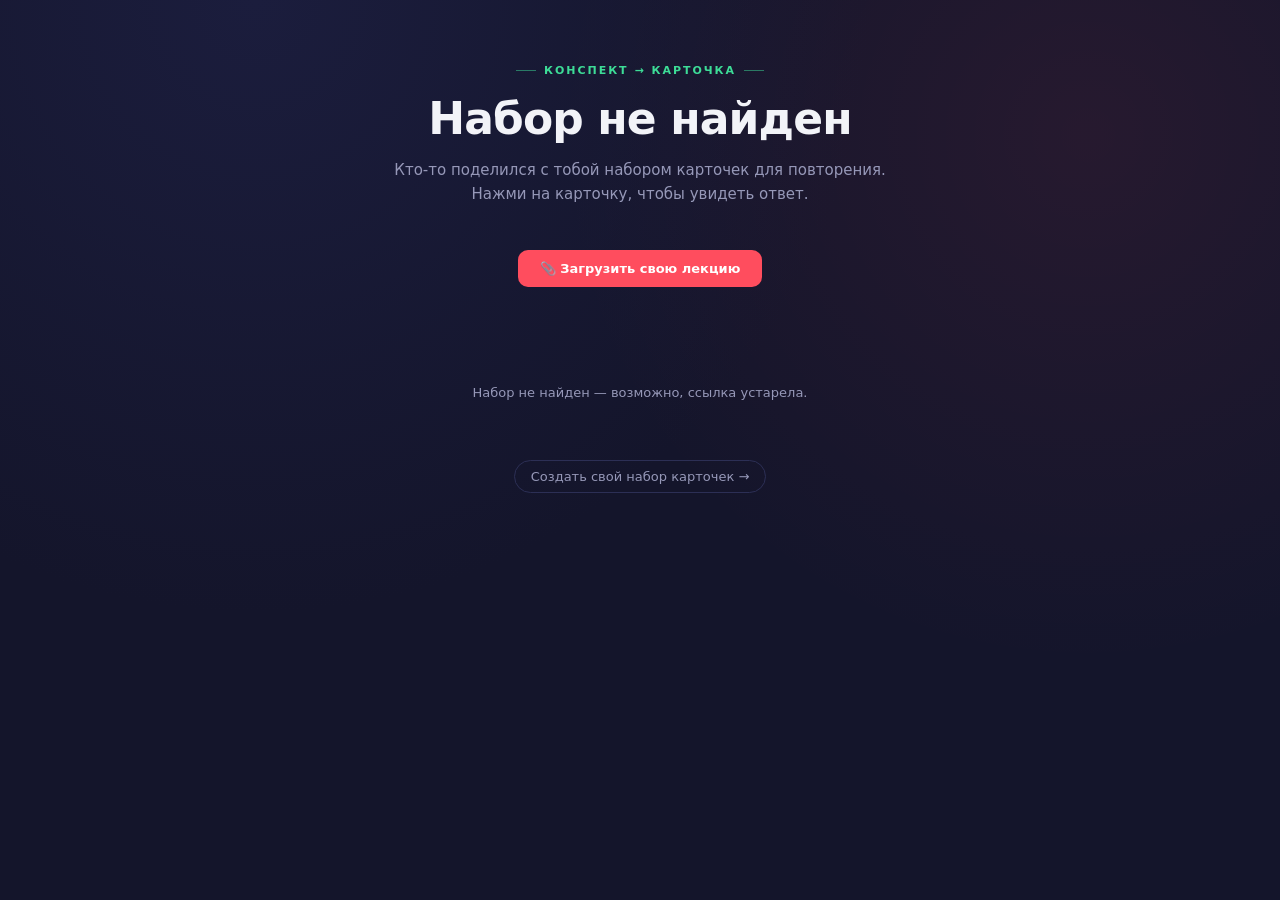
==== static/shared.html @ 9dd39df4 "скачивание, копирование, ссылка подделиться" ====
<!DOCTYPE html>
<html lang="ru">
<head>
<meta charset="UTF-8" />
<meta name="viewport" content="width=device-width, initial-scale=1.0" />
<title>Набор карточек</title>
<link rel="stylesheet" href="/static/style.css?v=3" />
</head>
<body>

<header>
  <div class="eyebrow">Конспект → Карточка</div>
  <h1 id="setTitle">Загружаю набор...</h1>
  <p>Кто-то поделился с тобой набором карточек для повторения. Нажми на карточку, чтобы увидеть ответ.</p>
</header>

<div class="back-home-wrap">
  <a href="/" class="back-home-btn">📎 Загрузить свою лекцию</a>
</div>

<div class="status" id="status"></div>
<div class="share-box" id="downloadBox" style="display:none">
  <div class="share-actions">
    <button class="download-btn" id="downloadBtn">⬇️ Скачать .txt</button>
  </div>
</div>

<div id="cards"></div>
<p class="empty-hint" id="emptyHint" style="display:none">Набор не найден — возможно, ссылка устарела.</p>

<footer class="dev-footer">
  <a href="/">Создать свой набор карточек →</a>
</footer>

<script>
  const cardsEl = document.getElementById("cards");
  const emptyHint = document.getElementById("emptyHint");
  const statusEl = document.getElementById("status");
  const setTitleEl = document.getElementById("setTitle");
  const downloadBox = document.getElementById("downloadBox");
  const downloadBtn = document.getElementById("downloadBtn");

  let loadedCards = null;

  function cardToText(card){
    return `${card.title || ""}\n\nВопрос: ${card.question || ""}\nОтвет: ${card.answer || ""}\n`;
  }

  function downloadCardsAsText(cards, filename = "карточки.txt"){
    const content = cards.map(cardToText).join("\n---\n\n");
    const blob = new Blob([content], { type: "text/plain;charset=utf-8" });
    const url = URL.createObjectURL(blob);
    const a = document.createElement("a");
    a.href = url;
    a.download = filename;
    document.body.appendChild(a);
    a.click();
    document.body.removeChild(a);
    URL.revokeObjectURL(url);
  }

  downloadBtn.addEventListener("click", () => {
    if (loadedCards) downloadCardsAsText(loadedCards);
  });

  function renderCards(cards){
    cardsEl.innerHTML = "";
    if (!cards || cards.length === 0){
      emptyHint.style.display = "block";
      return;
    }
    cards.forEach((card) => {
      const el = document.createElement("div");
      el.className = "card";
      const tags = (card.tags || []).map(t => `<span class="tag">${t}</span>`).join("");

      el.innerHTML = `
        <button class="copy-btn" title="Скопировать карточку">📋</button>
        <div class="tag-row">${tags}</div>
        <h3>${card.title || ""}</h3>
        <div class="q">${card.question || ""}</div>
        <div class="a">${card.answer || ""}</div>
      `;

      const answerEl = el.querySelector(".a");
      el.addEventListener("click", () => {
        answerEl.classList.toggle("revealed");
      });

      const copyBtn = el.querySelector(".copy-btn");
      copyBtn.addEventListener("click", (e) => {
        e.stopPropagation();
        navigator.clipboard.writeText(cardToText(card));
        copyBtn.textContent = "✅";
        setTimeout(() => { copyBtn.textContent = "📋"; }, 1200);
      });

      cardsEl.appendChild(el);
    });
  }

  // Достаём ID набора из URL вида /s/aB3xQ9
  const setId = window.location.pathname.split("/").pop();

  fetch(`/api/set/${setId}`)
    .then(res => {
      if (!res.ok) throw new Error("Набор не найден");
      return res.json();
    })
    .then(data => {
      setTitleEl.textContent = data.title || "Набор карточек";
      loadedCards = data.cards;
      renderCards(data.cards);
      downloadBox.style.display = "block";
    })
    .catch(() => {
      setTitleEl.textContent = "Набор не найден";
      emptyHint.style.display = "block";
    });
</script>

</body>
</html>
---- static/style.css ----
:root{
  --bg: #14152B;
  --panel: #1E2040;
  --panel-line: #2C2F55;
  --text: #F2F3F8;
  --text-dim: #9698B8;
  --coral: #FF4D5E;
  --coral-soft: rgba(255,77,94,.12);
  --mint: #3DDC97;
  --mint-soft: rgba(61,220,151,.12);
  --focus: #7C86FF;
}

*{box-sizing:border-box;}

body{
  margin:0;
  min-height:100vh;
  background:
    radial-gradient(circle at 20% 0%, #1B1D3D 0%, transparent 45%),
    radial-gradient(circle at 85% 15%, rgba(255,77,94,.08) 0%, transparent 40%),
    var(--bg);
  font-family: "Inter", "Segoe UI", system-ui, -apple-system, sans-serif;
  color: var(--text);
  padding: 56px 20px 90px;
}

header{
  max-width: 880px;
  margin: 0 auto 44px;
  text-align:center;
}

.eyebrow{
  display:inline-flex;
  align-items:center;
  gap:8px;
  letter-spacing:.18em;
  font-size:11px;
  color: var(--mint);
  text-transform:uppercase;
  margin-bottom:16px;
  font-weight:600;
}

.eyebrow::before, .eyebrow::after{
  content:"";
  width:20px; height:1px;
  background: var(--mint);
  opacity:.5;
}

h1{
  font-size: clamp(28px, 5vw, 44px);
  margin: 0 0 14px;
  font-weight: 800;
  letter-spacing:-.02em;
}

h1 span{ color: var(--coral); }

header p{
  color: var(--text-dim);
  font-size: 15px;
  max-width: 520px;
  margin: 0 auto;
  line-height:1.6;
}

.panel{
  max-width: 640px;
  margin: 0 auto 48px;
  background: var(--panel);
  border: 1px solid var(--panel-line);
  border-radius: 16px;
  padding: 28px;
  box-shadow: 0 24px 48px rgba(0,0,0,.35);
}

.tabs{
  display:flex;
  gap: 4px;
  margin-bottom:14px;
  background: rgba(0,0,0,.2);
  border-radius: 10px;
  padding: 4px;
}

.tab-btn{
  flex:1;
  background:none;
  border:none;
  font-family:inherit;
  font-size:13px;
  font-weight:600;
  padding: 9px 14px;
  cursor:pointer;
  color: var(--text-dim);
  border-radius: 7px;
  transition: all .15s ease;
}

.tab-btn.active{
  color: var(--bg);
  background: var(--mint);
}

.tab-content{display:none;}
.tab-content.active{display:block;}

.limit-hint{
  font-size:12px;
  color: var(--text-dim);
  margin: 0 0 18px;
}

textarea, input[type=file]{
  width:100%;
  font-family:inherit;
  font-size:14px;
  padding:14px;
  border: 1px solid var(--panel-line);
  border-radius:10px;
  background: rgba(0,0,0,.2);
  color: var(--text);
}

textarea{
  min-height:140px;
  resize:vertical;
}

textarea::placeholder{ color: var(--text-dim); }

textarea:focus, input:focus{
  outline: 2px solid var(--focus);
  outline-offset: 1px;
}

.char-counter{
  font-size:12px;
  color: var(--text-dim);
  text-align:right;
  margin-top:6px;
}

.char-counter.over{ color: var(--coral); font-weight:600; }

/* --- Drag & drop зона загрузки файла --- */
.file-drop{
  display:flex;
  flex-direction:column;
  align-items:center;
  justify-content:center;
  gap:6px;
  border: 1.5px dashed var(--panel-line);
  border-radius:10px;
  padding: 28px;
  text-align:center;
  font-size:13px;
  color: var(--text-dim);
  cursor:pointer;
  transition: border-color .15s ease, background .15s ease;
}

.file-drop:hover{ border-color: var(--mint); }

.file-drop.has-file{
  border-color: var(--mint);
  color: var(--mint);
  background: var(--mint-soft);
}

.file-drop.drag-over{
  border-color: var(--coral);
  background: var(--coral-soft);
  color: var(--coral);
}

.file-drop .drop-icon{
  font-size:22px;
  opacity:.6;
}

/* --- Переключатель уровня подробности --- */
.level-toggle{
  display:flex;
  gap: 4px;
  margin: 18px 0;
  background: rgba(0,0,0,.2);
  border-radius: 10px;
  padding: 4px;
}

.level-btn{
  flex:1;
  background:none;
  border:none;
  font-family:inherit;
  font-size:12px;
  font-weight:600;
  padding: 8px 12px;
  cursor:pointer;
  color: var(--text-dim);
  border-radius: 7px;
  transition: all .15s ease;
}

.level-btn.active{
  color: var(--bg);
  background: var(--coral);
}

button.submit{
  margin-top:8px;
  width:100%;
  background: var(--coral);
  color:#fff;
  border:none;
  padding: 14px;
  font-family:inherit;
  font-size:14px;
  font-weight:700;
  letter-spacing:.02em;
  border-radius:10px;
  cursor:pointer;
  transition: transform .1s ease, background .15s ease;
  display:flex;
  align-items:center;
  justify-content:center;
  gap:10px;
}

button.submit:hover{ background:#E8394A; }
button.submit:active{ transform: scale(.98); }
button.submit:disabled{ background:#4A4C6B; cursor:not-allowed; }

/* --- Спиннер загрузки --- */
.spinner{
  width:16px;
  height:16px;
  border: 2px solid rgba(255,255,255,.35);
  border-top-color: #fff;
  border-radius:50%;
  animation: spin .7s linear infinite;
  display:none;
}

button.submit.loading .spinner{ display:inline-block; }

@keyframes spin{
  to{ transform: rotate(360deg); }
}

.status{
  max-width:640px;
  margin: -24px auto 32px;
  text-align:center;
  font-size:13px;
  color: var(--mint);
  min-height: 18px;
}
.status.error{ color: var(--coral); }

#cards{
  max-width: 1040px;
  margin: 0 auto;
  display:grid;
  grid-template-columns: repeat(auto-fill, minmax(260px, 1fr));
  gap: 20px;
}

.card{
  background: var(--panel);
  border: 1px solid var(--panel-line);
  color: var(--text);
  border-radius: 14px;
  padding: 22px;
  transition: border-color .15s ease, transform .15s ease;
  cursor: pointer;
  position: relative;
}

.card .copy-btn{
  position:absolute;
  top:14px;
  right:14px;
  width:26px;
  height:26px;
  border-radius:7px;
  border:1px solid var(--panel-line);
  background: rgba(0,0,0,.2);
  color: var(--text-dim);
  font-size:12px;
  cursor:pointer;
  display:flex;
  align-items:center;
  justify-content:center;
  transition: color .15s ease, border-color .15s ease;
}

.card .copy-btn:hover{
  color: var(--mint);
  border-color: var(--mint);
}

.card .copy-btn.copied{
  color: var(--mint);
  border-color: var(--mint);
}

.card:hover{
  border-color: var(--coral);
  transform: translateY(-3px);
}

.card .tag-row{
  display:flex;
  gap:6px;
  flex-wrap:wrap;
  margin-bottom:14px;
}

.card .tag{
  font-size:10px;
  text-transform:uppercase;
  letter-spacing:.04em;
  font-weight:700;
  color: var(--mint);
  background: var(--mint-soft);
  border-radius: 6px;
  padding: 3px 8px;
}

.card h3{
  font-size: 16px;
  font-weight:700;
  margin: 0 0 12px;
  letter-spacing:-.01em;
}

.card .q{
  font-size:13px;
  font-weight:600;
  color: var(--coral);
  margin-bottom:8px;
  cursor:pointer;
}

.card .q::after{
  content: " ▾";
  opacity:.5;
  font-size:11px;
}

.card .a{
  font-size:13px;
  line-height:1.6;
  color: var(--text-dim);
  border-top: 1px solid var(--panel-line);
  padding-top: 10px;
  display:none;
}

.card .a.revealed{ display:block; }

.empty-hint{
  text-align:center;
  color: var(--text-dim);
  font-size:13px;
  max-width:400px;
  margin: 20px auto 0;
}

.usage-hint{
  text-align:center;
  font-size:11px;
  color: var(--text-dim);
  opacity:.6;
  max-width:640px;
  margin: -20px auto 40px;
}

.dev-footer{
  text-align:center;
  margin-top: 60px;
}

.dev-footer a{
  display:inline-flex;
  align-items:center;
  gap:8px;
  color: var(--text-dim);
  text-decoration:none;
  font-size:13px;
  padding: 8px 16px;
  border: 1px solid var(--panel-line);
  border-radius: 20px;
  transition: color .15s ease, border-color .15s ease;
}

.dev-footer a:hover{
  color: var(--mint);
  border-color: var(--mint);
}

.back-home-btn{
  display:inline-block;
  margin: 0 auto 32px;
  text-align:center;
  background: var(--coral);
  color:#fff;
  text-decoration:none;
  font-size:13px;
  font-weight:700;
  padding: 11px 22px;
  border-radius: 10px;
}

.back-home-wrap{
  text-align:center;
  margin-bottom: 20px;
}

.share-box{
  max-width:640px;
  margin: -20px auto 32px;
  text-align:center;
}

.share-actions{
  display:flex;
  gap:10px;
  justify-content:center;
  flex-wrap:wrap;
}

.share-btn, .download-btn{
  background:none;
  border: 1px solid var(--mint);
  color: var(--mint);
  font-family:inherit;
  font-size:13px;
  font-weight:600;
  padding: 9px 18px;
  border-radius: 20px;
  cursor:pointer;
  transition: background .15s ease;
}

.share-btn:hover, .download-btn:hover{ background: var(--mint-soft); }

.download-btn{
  border-color: var(--coral);
  color: var(--coral);
}

.download-btn:hover{ background: var(--coral-soft); }

.share-link-row{
  display:flex;
  gap:8px;
  max-width:420px;
  margin: 14px auto 0;
}

.share-link-row input{
  flex:1;
  font-family:inherit;
  font-size:12px;
  padding: 9px 12px;
  border-radius: 8px;
  border: 1px solid var(--panel-line);
  background: rgba(0,0,0,.25);
  color: var(--text);
}

.share-link-row button{
  background: var(--coral);
  color:#fff;
  border:none;
  padding: 9px 14px;
  border-radius: 8px;
  font-family:inherit;
  font-size:12px;
  font-weight:600;
  cursor:pointer;
  white-space:nowrap;
}
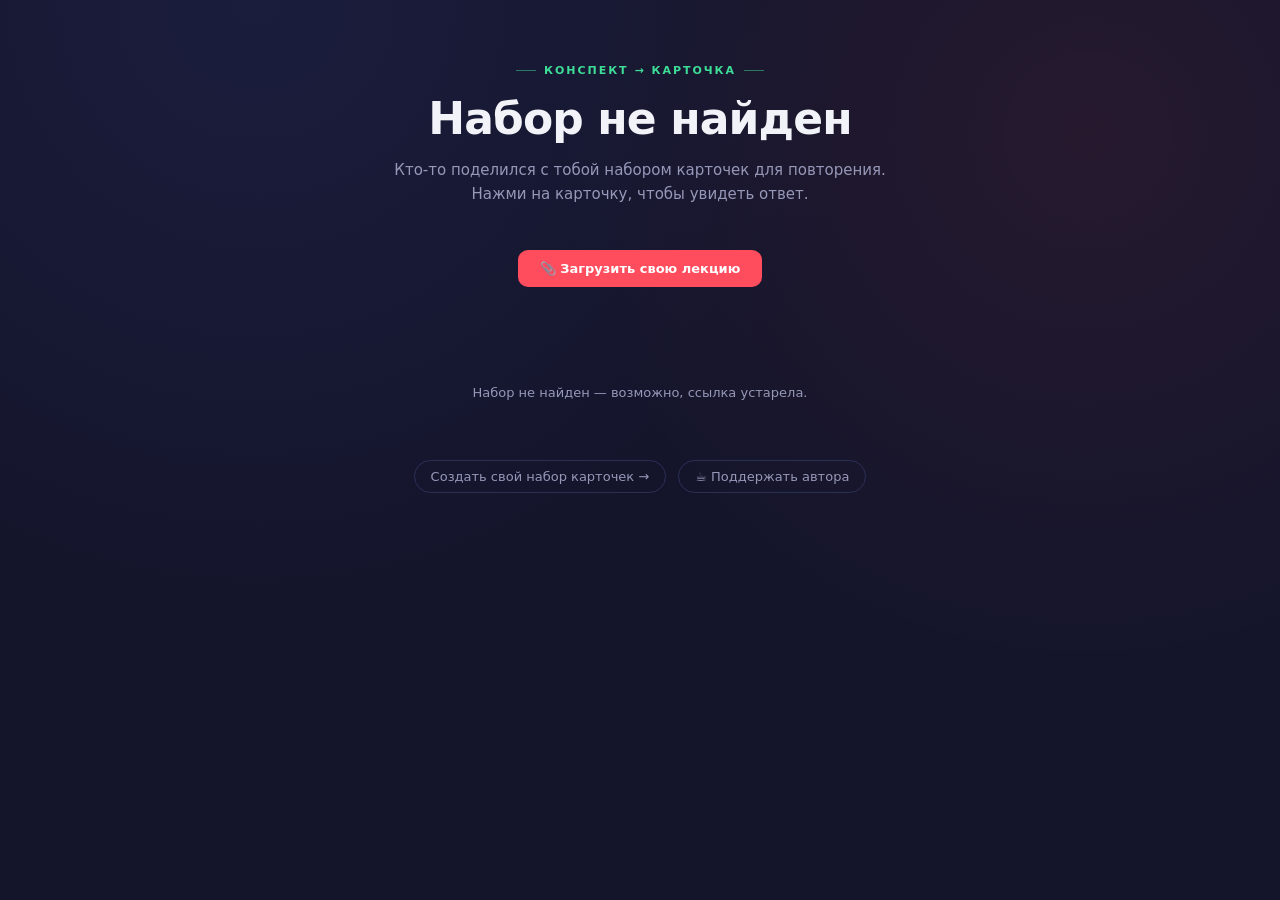
==== commit cf70be43: "донаты и что - то еще" ====
--- a/static/shared.html
+++ b/static/shared.html
@@ -4,7 +4,7 @@
 <meta charset="UTF-8" />
 <meta name="viewport" content="width=device-width, initial-scale=1.0" />
 <title>Набор карточек</title>
-<link rel="stylesheet" href="/static/style.css?v=3" />
+<link rel="stylesheet" href="/static/style.css?v=7" />
 </head>
 <body>
 
@@ -30,6 +30,7 @@
 
 <footer class="dev-footer">
   <a href="/">Создать свой набор карточек →</a>
+  <a href="https://yoomoney.ru/to/твой-номер-счёта" target="_blank" rel="noopener" class="support-link">☕ Поддержать автора</a>
 </footer>
 
 <script>
--- a/static/style.css
+++ b/static/style.css
@@ -384,6 +384,10 @@
 .dev-footer{
   text-align:center;
   margin-top: 60px;
+  display:flex;
+  gap:12px;
+  justify-content:center;
+  flex-wrap:wrap;
 }
 
 .dev-footer a{
@@ -404,6 +408,11 @@
   border-color: var(--mint);
 }
 
+.support-link:hover{
+  color: var(--coral) !important;
+  border-color: var(--coral) !important;
+}
+
 .back-home-btn{
   display:inline-block;
   margin: 0 auto 32px;
@@ -456,6 +465,152 @@
 }
 
 .download-btn:hover{ background: var(--coral-soft); }
+
+.map-btn{
+  background:none;
+  border: 1px solid var(--focus);
+  color: var(--focus);
+  font-family:inherit;
+  font-size:13px;
+  font-weight:600;
+  padding: 9px 18px;
+  border-radius: 20px;
+  cursor:pointer;
+  transition: background .15s ease;
+}
+
+.map-btn:hover{ background: rgba(124,134,255,.12); }
+
+/* --- Модальное окно карты лекции --- */
+.modal-overlay{
+  position:fixed;
+  inset:0;
+  background: rgba(0,0,0,.6);
+  display:flex;
+  align-items:center;
+  justify-content:center;
+  z-index:100;
+  padding:20px;
+}
+
+.modal-box{
+  background: var(--panel);
+  border: 1px solid var(--panel-line);
+  border-radius: 16px;
+  padding: 24px;
+  width: 100%;
+  max-width: 900px;
+  height: 80vh;
+  position:relative;
+  display:flex;
+  flex-direction:column;
+}
+
+.modal-box h3{
+  margin:0 0 12px;
+  font-size:16px;
+}
+
+.modal-close{
+  position:absolute;
+  top:16px; right:16px;
+  background:none;
+  border:none;
+  color: var(--text-dim);
+  font-size:16px;
+  cursor:pointer;
+}
+
+.modal-close:hover{ color: var(--coral); }
+
+.map-loading{
+  text-align:center;
+  color: var(--text-dim);
+  font-size:13px;
+  margin-top:40px;
+}
+
+.map-svg{
+  flex:1;
+  width:100%;
+  min-height:0;
+}
+
+/* markmap по умолчанию рисует тёмный текст (рассчитан на светлый фон) —
+   принудительно делаем его светлым под нашу тёмную тему. Узлы markmap
+   рендерятся и как SVG <text>, и как HTML внутри <foreignObject>,
+   поэтому переопределяем оба варианта: fill (для SVG) и color (для HTML). */
+.map-svg text{
+  fill: var(--text) !important;
+}
+
+.map-svg foreignObject,
+.map-svg foreignObject *{
+  color: var(--text) !important;
+}
+
+/* --- Блок уточнений у ИИ на карточке --- */
+.clarify-box{
+  margin-top:12px;
+  border-top: 1px solid var(--panel-line);
+  padding-top:10px;
+}
+
+.clarify-history{
+  display:flex;
+  flex-direction:column;
+  gap:8px;
+  margin-bottom:8px;
+}
+
+.clarify-qa{
+  font-size:12px;
+  line-height:1.5;
+}
+
+.clarify-qa .cq{
+  color: var(--mint);
+  font-weight:600;
+}
+
+.clarify-qa .ca{
+  color: var(--text-dim);
+  margin-top:2px;
+}
+
+.clarify-input-row{
+  display:flex;
+  gap:6px;
+}
+
+.clarify-input-row input{
+  flex:1;
+  font-family:inherit;
+  font-size:12px;
+  padding: 8px 10px;
+  border-radius: 8px;
+  border: 1px solid var(--panel-line);
+  background: rgba(0,0,0,.25);
+  color: var(--text);
+}
+
+.clarify-input-row button{
+  background: var(--focus);
+  color:#fff;
+  border:none;
+  padding: 8px 12px;
+  border-radius: 8px;
+  font-family:inherit;
+  font-size:11px;
+  font-weight:600;
+  cursor:pointer;
+  white-space:nowrap;
+}
+
+.clarify-input-row button:disabled{
+  background: #4A4C6B;
+  cursor:not-allowed;
+}
 
 .share-link-row{
   display:flex;
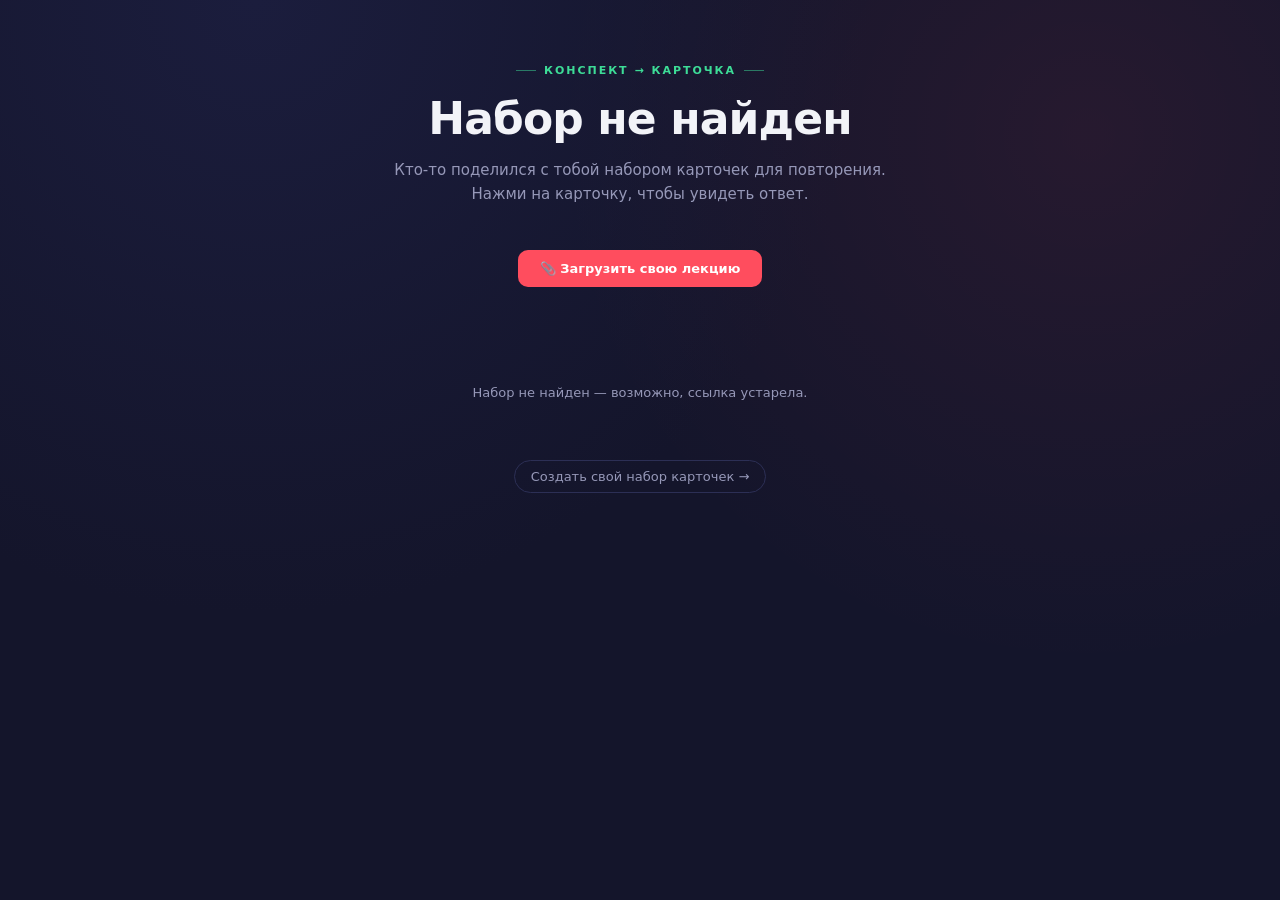
==== commit 1682e502: "Tarif" ====
--- a/static/shared.html
+++ b/static/shared.html
@@ -4,7 +4,7 @@
 <meta charset="UTF-8" />
 <meta name="viewport" content="width=device-width, initial-scale=1.0" />
 <title>Набор карточек</title>
-<link rel="stylesheet" href="/static/style.css?v=7" />
+<link rel="stylesheet" href="/static/style.css?v=10" />
 </head>
 <body>
 
@@ -30,10 +30,19 @@
 
 <footer class="dev-footer">
   <a href="/">Создать свой набор карточек →</a>
-  <a href="https://yoomoney.ru/to/твой-номер-счёта" target="_blank" rel="noopener" class="support-link">☕ Поддержать автора</a>
 </footer>
 
 <script>
+  // Применяем сохранённую тему оформления (та же кастомизация, что и
+  // на главной странице) — без этого расшаренная страница всегда
+  // показывала дефолтные цвета, даже если пользователь менял оформление.
+  const THEME_KEY = "nauticards_theme";
+  const savedTheme = JSON.parse(localStorage.getItem(THEME_KEY) || "null");
+  if (savedTheme) {
+    document.documentElement.style.setProperty("--coral", savedTheme.coral);
+    document.documentElement.style.setProperty("--mint", savedTheme.mint);
+  }
+
   const cardsEl = document.getElementById("cards");
   const emptyHint = document.getElementById("emptyHint");
   const statusEl = document.getElementById("status");
--- a/static/style.css
+++ b/static/style.css
@@ -111,8 +111,17 @@
 .limit-hint{
   font-size:12px;
   color: var(--text-dim);
+  margin: 0 0 6px;
+}
+
+.quota-hint{
+  font-size:12px;
+  color: var(--mint);
   margin: 0 0 18px;
-}
+  font-weight:600;
+}
+
+.quota-hint.low{ color: var(--coral); }
 
 textarea, input[type=file]{
   width:100%;
@@ -466,22 +475,146 @@
 
 .download-btn:hover{ background: var(--coral-soft); }
 
-.map-btn{
+/* --- Кнопка и модалка истории генераций --- */
+.history-wrap{
+  max-width:640px;
+  margin: 0 auto 32px;
+  text-align:center;
+}
+
+.history-btn{
   background:none;
-  border: 1px solid var(--focus);
-  color: var(--focus);
-  font-family:inherit;
-  font-size:13px;
-  font-weight:600;
-  padding: 9px 18px;
+  border: 1px solid var(--panel-line);
+  color: var(--text-dim);
+  font-family:inherit;
+  font-size:13px;
+  font-weight:600;
+  padding: 8px 16px;
   border-radius: 20px;
   cursor:pointer;
-  transition: background .15s ease;
-}
-
-.map-btn:hover{ background: rgba(124,134,255,.12); }
-
-/* --- Модальное окно карты лекции --- */
+  transition: color .15s ease, border-color .15s ease;
+}
+
+.history-btn:hover{ color: var(--mint); border-color: var(--mint); }
+
+.pricing-btn:hover{ color: var(--coral); border-color: var(--coral); }
+
+.pricing-list{
+  display:flex;
+  flex-direction:column;
+  gap:12px;
+  margin-bottom:16px;
+  overflow-y:auto;
+}
+
+.pricing-card{
+  border: 1px solid var(--panel-line);
+  border-radius: 12px;
+  padding: 14px 16px;
+}
+
+.pricing-card.featured{
+  border-color: var(--coral);
+  background: var(--coral-soft);
+}
+
+.pricing-name{
+  font-size:13px;
+  font-weight:700;
+  margin-bottom:4px;
+}
+
+.pricing-price{
+  font-size:18px;
+  font-weight:800;
+  color: var(--mint);
+  margin-bottom:8px;
+}
+
+.pricing-price span{
+  font-size:12px;
+  font-weight:400;
+  color: var(--text-dim);
+}
+
+.pricing-card ul{
+  margin:0;
+  padding-left:18px;
+  font-size:12px;
+  color: var(--text-dim);
+  line-height:1.7;
+}
+
+.pricing-cta{
+  display:block;
+  text-align:center;
+  background: var(--coral);
+  color:#fff;
+  text-decoration:none;
+  font-weight:700;
+  font-size:13px;
+  padding: 12px;
+  border-radius: 10px;
+}
+
+.promo-row{
+  display:flex;
+  gap:6px;
+  margin-top:14px;
+}
+
+.promo-row input{
+  flex:1;
+  font-family:inherit;
+  font-size:12px;
+  padding: 9px 12px;
+  border-radius: 8px;
+  border: 1px solid var(--panel-line);
+  background: rgba(0,0,0,.25);
+  color: var(--text);
+}
+
+.promo-row button{
+  background: var(--mint);
+  color: var(--bg);
+  border:none;
+  padding: 9px 14px;
+  border-radius: 8px;
+  font-family:inherit;
+  font-size:12px;
+  font-weight:700;
+  cursor:pointer;
+  white-space:nowrap;
+}
+
+.promo-status{
+  font-size:12px;
+  margin-top:8px;
+  text-align:center;
+  color: var(--mint);
+}
+
+.promo-status.error{ color: var(--coral); }
+
+.theme-swatches{
+  display:flex;
+  gap:12px;
+  justify-content:center;
+  padding: 10px 0;
+}
+
+.swatch{
+  width:44px;
+  height:44px;
+  border-radius:50%;
+  border: 2px solid var(--panel-line);
+  cursor:pointer;
+}
+
+.swatch:hover{ border-color: var(--text); }
+
+.swatch.active{ border-color: #fff; box-shadow: 0 0 0 2px var(--panel); }
+
 .modal-overlay{
   position:fixed;
   inset:0;
@@ -499,16 +632,23 @@
   border-radius: 16px;
   padding: 24px;
   width: 100%;
-  max-width: 900px;
-  height: 80vh;
+  max-width: 600px;
+  max-height: 80vh;
   position:relative;
   display:flex;
   flex-direction:column;
+  overflow:hidden;
 }
 
 .modal-box h3{
-  margin:0 0 12px;
+  margin:0 0 6px;
   font-size:16px;
+}
+
+.history-note{
+  font-size:12px;
+  color: var(--text-dim);
+  margin: 0 0 16px;
 }
 
 .modal-close{
@@ -523,31 +663,63 @@
 
 .modal-close:hover{ color: var(--coral); }
 
-.map-loading{
-  text-align:center;
-  color: var(--text-dim);
-  font-size:13px;
-  margin-top:40px;
-}
-
-.map-svg{
+.history-list{
   flex:1;
-  width:100%;
-  min-height:0;
-}
-
-/* markmap по умолчанию рисует тёмный текст (рассчитан на светлый фон) —
-   принудительно делаем его светлым под нашу тёмную тему. Узлы markmap
-   рендерятся и как SVG <text>, и как HTML внутри <foreignObject>,
-   поэтому переопределяем оба варианта: fill (для SVG) и color (для HTML). */
-.map-svg text{
-  fill: var(--text) !important;
-}
-
-.map-svg foreignObject,
-.map-svg foreignObject *{
-  color: var(--text) !important;
-}
+  overflow-y:auto;
+  display:flex;
+  flex-direction:column;
+  gap:8px;
+}
+
+.history-item{
+  display:flex;
+  justify-content:space-between;
+  align-items:center;
+  gap:10px;
+  padding: 10px 12px;
+  border: 1px solid var(--panel-line);
+  border-radius: 10px;
+  text-decoration:none;
+  color: var(--text);
+  transition: border-color .15s ease;
+}
+
+.history-item:hover{ border-color: var(--mint); }
+
+.history-item .hi-title{
+  font-size:13px;
+  font-weight:600;
+  overflow:hidden;
+  text-overflow:ellipsis;
+  white-space:nowrap;
+}
+
+.history-item .hi-meta{
+  font-size:11px;
+  color: var(--text-dim);
+  white-space:nowrap;
+}
+
+.history-empty{
+  text-align:center;
+  color: var(--text-dim);
+  font-size:13px;
+  padding: 20px 0;
+}
+
+.clear-history-btn{
+  margin-top:14px;
+  background:none;
+  border: 1px solid var(--coral);
+  color: var(--coral);
+  font-family:inherit;
+  font-size:12px;
+  padding: 8px 14px;
+  border-radius: 8px;
+  cursor:pointer;
+}
+
+.clear-history-btn:hover{ background: var(--coral-soft); }
 
 /* --- Блок уточнений у ИИ на карточке --- */
 .clarify-box{
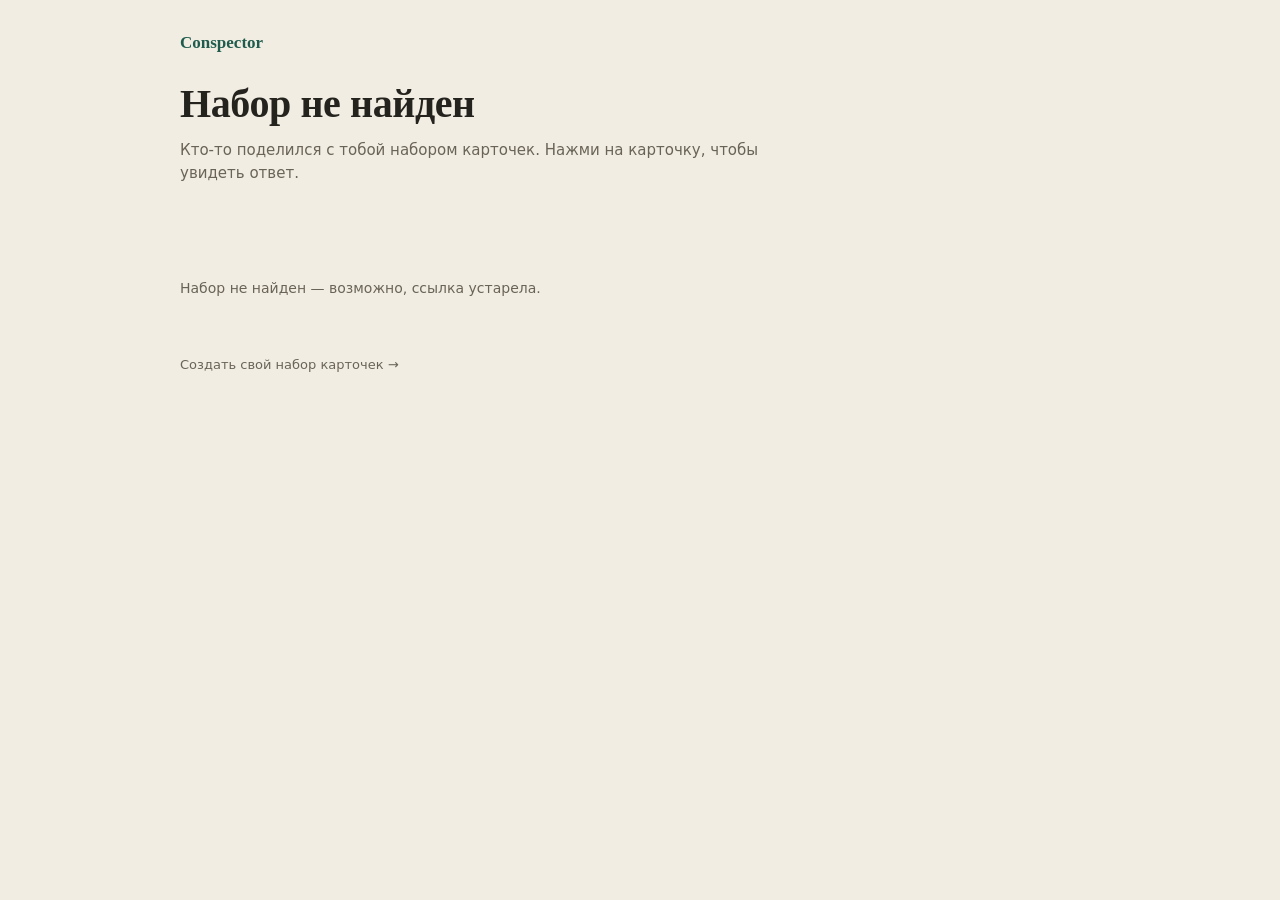
==== commit 52133ca1: "Редизайн" ====
--- a/static/shared.html
+++ b/static/shared.html
@@ -3,131 +3,59 @@
 <head>
 <meta charset="UTF-8" />
 <meta name="viewport" content="width=device-width, initial-scale=1.0" />
-<title>Набор карточек</title>
-<link rel="stylesheet" href="/static/style.css?v=10" />
+<title>Набор карточек — Conspector</title>
+<meta name="robots" content="noindex" />
+<meta name="color-scheme" content="light dark" />
+<link rel="stylesheet" href="/static/style.css?v=11" />
 </head>
 <body>
+<div class="wrap">
 
-<header>
-  <div class="eyebrow">Конспект → Карточка</div>
-  <h1 id="setTitle">Загружаю набор...</h1>
-  <p>Кто-то поделился с тобой набором карточек для повторения. Нажми на карточку, чтобы увидеть ответ.</p>
-</header>
+  <header class="site-head">
+    <a class="brand" href="/">Conspector</a>
+    <h1 id="setTitle">Загружаю набор…</h1>
+    <p class="lead">Кто-то поделился с тобой набором карточек. Нажми на карточку, чтобы увидеть ответ.</p>
+  </header>
 
-<div class="back-home-wrap">
-  <a href="/" class="back-home-btn">📎 Загрузить свою лекцию</a>
+  <main>
+    <p class="status" id="status" role="status"></p>
+
+    <div class="actions" id="downloadBox" hidden>
+      <button type="button" class="btn" id="downloadBtn">Скачать .txt</button>
+      <a class="btn" href="/">Загрузить свою лекцию</a>
+    </div>
+
+    <div id="cards"></div>
+    <p class="empty" id="emptyHint" hidden>Набор не найден — возможно, ссылка устарела.</p>
+  </main>
+
+  <footer class="foot">
+    <a href="/">Создать свой набор карточек →</a>
+  </footer>
+
 </div>
+<script src="/static/common.js?v=11"></script>
+<script>
+  let cards = [];
 
-<div class="status" id="status"></div>
-<div class="share-box" id="downloadBox" style="display:none">
-  <div class="share-actions">
-    <button class="download-btn" id="downloadBtn">⬇️ Скачать .txt</button>
-  </div>
-</div>
-
-<div id="cards"></div>
-<p class="empty-hint" id="emptyHint" style="display:none">Набор не найден — возможно, ссылка устарела.</p>
-
-<footer class="dev-footer">
-  <a href="/">Создать свой набор карточек →</a>
-</footer>
-
-<script>
-  // Применяем сохранённую тему оформления (та же кастомизация, что и
-  // на главной странице) — без этого расшаренная страница всегда
-  // показывала дефолтные цвета, даже если пользователь менял оформление.
-  const THEME_KEY = "nauticards_theme";
-  const savedTheme = JSON.parse(localStorage.getItem(THEME_KEY) || "null");
-  if (savedTheme) {
-    document.documentElement.style.setProperty("--coral", savedTheme.coral);
-    document.documentElement.style.setProperty("--mint", savedTheme.mint);
-  }
-
-  const cardsEl = document.getElementById("cards");
-  const emptyHint = document.getElementById("emptyHint");
-  const statusEl = document.getElementById("status");
-  const setTitleEl = document.getElementById("setTitle");
-  const downloadBox = document.getElementById("downloadBox");
-  const downloadBtn = document.getElementById("downloadBtn");
-
-  let loadedCards = null;
-
-  function cardToText(card){
-    return `${card.title || ""}\n\nВопрос: ${card.question || ""}\nОтвет: ${card.answer || ""}\n`;
-  }
-
-  function downloadCardsAsText(cards, filename = "карточки.txt"){
-    const content = cards.map(cardToText).join("\n---\n\n");
-    const blob = new Blob([content], { type: "text/plain;charset=utf-8" });
-    const url = URL.createObjectURL(blob);
-    const a = document.createElement("a");
-    a.href = url;
-    a.download = filename;
-    document.body.appendChild(a);
-    a.click();
-    document.body.removeChild(a);
-    URL.revokeObjectURL(url);
-  }
-
-  downloadBtn.addEventListener("click", () => {
-    if (loadedCards) downloadCardsAsText(loadedCards);
-  });
-
-  function renderCards(cards){
-    cardsEl.innerHTML = "";
-    if (!cards || cards.length === 0){
-      emptyHint.style.display = "block";
-      return;
-    }
-    cards.forEach((card) => {
-      const el = document.createElement("div");
-      el.className = "card";
-      const tags = (card.tags || []).map(t => `<span class="tag">${t}</span>`).join("");
-
-      el.innerHTML = `
-        <button class="copy-btn" title="Скопировать карточку">📋</button>
-        <div class="tag-row">${tags}</div>
-        <h3>${card.title || ""}</h3>
-        <div class="q">${card.question || ""}</div>
-        <div class="a">${card.answer || ""}</div>
-      `;
-
-      const answerEl = el.querySelector(".a");
-      el.addEventListener("click", () => {
-        answerEl.classList.toggle("revealed");
-      });
-
-      const copyBtn = el.querySelector(".copy-btn");
-      copyBtn.addEventListener("click", (e) => {
-        e.stopPropagation();
-        navigator.clipboard.writeText(cardToText(card));
-        copyBtn.textContent = "✅";
-        setTimeout(() => { copyBtn.textContent = "📋"; }, 1200);
-      });
-
-      cardsEl.appendChild(el);
-    });
-  }
-
-  // Достаём ID набора из URL вида /s/aB3xQ9
-  const setId = window.location.pathname.split("/").pop();
-
-  fetch(`/api/set/${setId}`)
-    .then(res => {
-      if (!res.ok) throw new Error("Набор не найден");
+  fetch(`/api/set/${encodeURIComponent(location.pathname.split("/").pop())}`)
+    .then((res) => {
+      if (!res.ok) throw new Error();
       return res.json();
     })
-    .then(data => {
-      setTitleEl.textContent = data.title || "Набор карточек";
-      loadedCards = data.cards;
-      renderCards(data.cards);
-      downloadBox.style.display = "block";
+    .then((data) => {
+      cards = data.cards;
+      $("setTitle").textContent = data.title || "Набор карточек";
+      document.title = `${data.title || "Набор карточек"} — Conspector`;
+      renderCards(cards);
+      $("downloadBox").hidden = false;
     })
     .catch(() => {
-      setTitleEl.textContent = "Набор не найден";
-      emptyHint.style.display = "block";
+      $("setTitle").textContent = "Набор не найден";
+      $("emptyHint").hidden = false;
     });
+
+  $("downloadBtn").addEventListener("click", () => downloadCardsAsText(cards));
 </script>
-
 </body>
 </html>
--- a/static/style.css
+++ b/static/style.css
@@ -1,816 +1,353 @@
+/* Палитра: тёплая бумага + чернила + один хвойно-зелёный акцент.
+   Без градиентов, теней-свечения и неона. Тёмная тема — по настройке системы. */
 :root{
-  --bg: #14152B;
-  --panel: #1E2040;
-  --panel-line: #2C2F55;
-  --text: #F2F3F8;
-  --text-dim: #9698B8;
-  --coral: #FF4D5E;
-  --coral-soft: rgba(255,77,94,.12);
-  --mint: #3DDC97;
-  --mint-soft: rgba(61,220,151,.12);
-  --focus: #7C86FF;
-}
-
-*{box-sizing:border-box;}
+  --bg: #F1EDE3;
+  --surface: #FAF8F2;
+  --line: #D6CFBD;
+  --ink: #25231E;
+  --muted: #6A6456;
+  --accent: #1F5C4D;
+  --accent-hover: #17483C;
+  --accent-soft: #DCE8E1;
+  --on-accent: #FFFFFF;
+  --err: #A8382A;
+  --serif: Georgia, "Iowan Old Style", "Times New Roman", serif;
+  --sans: system-ui, -apple-system, "Segoe UI", Roboto, "Helvetica Neue", sans-serif;
+}
+
+@media (prefers-color-scheme: dark){
+  :root{
+    --bg: #1B1A17;
+    --surface: #24221E;
+    --line: #3A372F;
+    --ink: #ECE7DA;
+    --muted: #A39C8B;
+    --accent: #6FB39A;
+    --accent-hover: #88C5AE;
+    --accent-soft: #27382F;
+    --on-accent: #10241D;
+    --err: #E58A7B;
+  }
+}
+
+*{ box-sizing: border-box; }
+[hidden]{ display: none !important; }
 
 body{
-  margin:0;
-  min-height:100vh;
-  background:
-    radial-gradient(circle at 20% 0%, #1B1D3D 0%, transparent 45%),
-    radial-gradient(circle at 85% 15%, rgba(255,77,94,.08) 0%, transparent 40%),
-    var(--bg);
-  font-family: "Inter", "Segoe UI", system-ui, -apple-system, sans-serif;
-  color: var(--text);
-  padding: 56px 20px 90px;
-}
-
-header{
-  max-width: 880px;
-  margin: 0 auto 44px;
-  text-align:center;
-}
-
-.eyebrow{
-  display:inline-flex;
-  align-items:center;
-  gap:8px;
-  letter-spacing:.18em;
-  font-size:11px;
-  color: var(--mint);
-  text-transform:uppercase;
-  margin-bottom:16px;
-  font-weight:600;
-}
-
-.eyebrow::before, .eyebrow::after{
-  content:"";
-  width:20px; height:1px;
-  background: var(--mint);
-  opacity:.5;
+  margin: 0;
+  min-height: 100vh;
+  background: var(--bg);
+  color: var(--ink);
+  font: 15px/1.55 var(--sans);
+  padding: 32px 20px 72px;
+}
+
+.wrap{ max-width: 920px; margin: 0 auto; }
+
+/* ---------- шапка ---------- */
+.site-head{ max-width: 640px; margin: 0 0 32px; }
+
+.brand{
+  display: inline-block;
+  margin-bottom: 28px;
+  font: 600 17px var(--serif);
+  color: var(--accent);
+  text-decoration: none;
 }
 
 h1{
-  font-size: clamp(28px, 5vw, 44px);
-  margin: 0 0 14px;
-  font-weight: 800;
-  letter-spacing:-.02em;
-}
-
-h1 span{ color: var(--coral); }
-
-header p{
-  color: var(--text-dim);
-  font-size: 15px;
-  max-width: 520px;
-  margin: 0 auto;
-  line-height:1.6;
-}
-
+  margin: 0 0 12px;
+  font: 600 clamp(28px, 5vw, 40px)/1.15 var(--serif);
+  letter-spacing: -.01em;
+}
+
+.lead{ margin: 0; color: var(--muted); }
+
+/* ---------- форма ---------- */
 .panel{
   max-width: 640px;
-  margin: 0 auto 48px;
-  background: var(--panel);
-  border: 1px solid var(--panel-line);
-  border-radius: 16px;
-  padding: 28px;
-  box-shadow: 0 24px 48px rgba(0,0,0,.35);
-}
-
-.tabs{
-  display:flex;
+  margin: 0 0 24px;
+  padding: 24px;
+  background: var(--surface);
+  border: 1px solid var(--line);
+  border-radius: 8px;
+}
+
+.seg{
+  display: flex;
   gap: 4px;
-  margin-bottom:14px;
-  background: rgba(0,0,0,.2);
-  border-radius: 10px;
-  padding: 4px;
-}
-
-.tab-btn{
-  flex:1;
-  background:none;
-  border:none;
-  font-family:inherit;
-  font-size:13px;
-  font-weight:600;
-  padding: 9px 14px;
-  cursor:pointer;
-  color: var(--text-dim);
-  border-radius: 7px;
-  transition: all .15s ease;
-}
-
-.tab-btn.active{
-  color: var(--bg);
-  background: var(--mint);
-}
-
-.tab-content{display:none;}
-.tab-content.active{display:block;}
-
-.limit-hint{
-  font-size:12px;
-  color: var(--text-dim);
-  margin: 0 0 6px;
-}
-
-.quota-hint{
-  font-size:12px;
-  color: var(--mint);
-  margin: 0 0 18px;
-  font-weight:600;
-}
-
-.quota-hint.low{ color: var(--coral); }
-
-textarea, input[type=file]{
-  width:100%;
-  font-family:inherit;
-  font-size:14px;
-  padding:14px;
-  border: 1px solid var(--panel-line);
-  border-radius:10px;
-  background: rgba(0,0,0,.2);
-  color: var(--text);
-}
+  padding: 3px;
+  border: 1px solid var(--line);
+  border-radius: 6px;
+}
+
+.seg button{
+  flex: 1;
+  padding: 7px 12px;
+  border: 0;
+  border-radius: 4px;
+  background: none;
+  color: var(--muted);
+  font: 600 13px var(--sans);
+  cursor: pointer;
+}
+
+.seg button:hover{ color: var(--ink); }
+.seg button.active{ background: var(--accent-soft); color: var(--accent); }
+
+.tabs{ margin-bottom: 14px; }
+.level{ margin: 16px 0; }
+
+.hint{ margin: 0 0 4px; font-size: 12px; color: var(--muted); }
+.quota{ margin: 0 0 16px; font-size: 12px; font-weight: 600; color: var(--accent); }
+.quota.low{ color: var(--err); }
 
 textarea{
-  min-height:140px;
-  resize:vertical;
-}
-
-textarea::placeholder{ color: var(--text-dim); }
-
-textarea:focus, input:focus{
-  outline: 2px solid var(--focus);
-  outline-offset: 1px;
-}
-
-.char-counter{
-  font-size:12px;
-  color: var(--text-dim);
-  text-align:right;
-  margin-top:6px;
-}
-
-.char-counter.over{ color: var(--coral); font-weight:600; }
-
-/* --- Drag & drop зона загрузки файла --- */
+  width: 100%;
+  min-height: 150px;
+  padding: 12px;
+  border: 1px solid var(--line);
+  border-radius: 6px;
+  background: var(--bg);
+  color: var(--ink);
+  font: inherit;
+  resize: vertical;
+}
+
+textarea::placeholder, input::placeholder{ color: var(--muted); }
+
+:focus-visible{ outline: 2px solid var(--accent); outline-offset: 2px; }
+
+.counter{ margin-top: 4px; text-align: right; font-size: 12px; color: var(--muted); }
+.counter.over{ color: var(--err); font-weight: 600; }
+
 .file-drop{
-  display:flex;
-  flex-direction:column;
-  align-items:center;
-  justify-content:center;
-  gap:6px;
-  border: 1.5px dashed var(--panel-line);
-  border-radius:10px;
-  padding: 28px;
-  text-align:center;
-  font-size:13px;
-  color: var(--text-dim);
-  cursor:pointer;
-  transition: border-color .15s ease, background .15s ease;
-}
-
-.file-drop:hover{ border-color: var(--mint); }
-
-.file-drop.has-file{
-  border-color: var(--mint);
-  color: var(--mint);
-  background: var(--mint-soft);
-}
-
-.file-drop.drag-over{
-  border-color: var(--coral);
-  background: var(--coral-soft);
-  color: var(--coral);
-}
-
-.file-drop .drop-icon{
-  font-size:22px;
-  opacity:.6;
-}
-
-/* --- Переключатель уровня подробности --- */
-.level-toggle{
-  display:flex;
+  display: flex;
+  flex-direction: column;
+  align-items: center;
   gap: 4px;
-  margin: 18px 0;
-  background: rgba(0,0,0,.2);
-  border-radius: 10px;
-  padding: 4px;
-}
-
-.level-btn{
-  flex:1;
-  background:none;
-  border:none;
-  font-family:inherit;
-  font-size:12px;
-  font-weight:600;
+  padding: 28px 16px;
+  border: 1.5px dashed var(--line);
+  border-radius: 6px;
+  color: var(--muted);
+  text-align: center;
+  cursor: pointer;
+  transition: border-color .15s, background .15s;
+}
+
+.file-drop:hover, .file-drop.drag-over{ border-color: var(--accent); }
+.file-drop.drag-over{ background: var(--accent-soft); }
+.file-drop.has-file{ border-style: solid; border-color: var(--accent); color: var(--accent); }
+.file-drop small{ font-size: 12px; opacity: .8; }
+
+/* ---------- кнопки ---------- */
+.btn, .link{ font-family: inherit; cursor: pointer; }
+
+.btn{
+  display: inline-block;
+  padding: 8px 16px;
+  text-decoration: none;
+  border: 1px solid var(--line);
+  border-radius: 6px;
+  background: none;
+  color: var(--ink);
+  font-size: 13px;
+  font-weight: 600;
+  transition: border-color .15s, color .15s;
+}
+
+.btn:hover{ border-color: var(--accent); color: var(--accent); }
+
+.btn-primary{
+  display: flex;
+  align-items: center;
+  justify-content: center;
+  gap: 10px;
+  width: 100%;
+  padding: 12px;
+  border: 0;
+  border-radius: 6px;
+  background: var(--accent);
+  color: var(--on-accent);
+  font: 600 14px var(--sans);
+  cursor: pointer;
+  transition: background .15s;
+}
+
+.btn-primary:hover{ background: var(--accent-hover); }
+.btn-primary:disabled{ opacity: .55; cursor: not-allowed; }
+
+.link{
+  padding: 0;
+  border: 0;
+  background: none;
+  color: var(--accent);
+  font-size: 13px;
+  font-weight: 600;
+}
+
+.link:hover{ text-decoration: underline; }
+
+.spinner{
+  display: none;
+  width: 15px;
+  height: 15px;
+  border: 2px solid currentColor;
+  border-right-color: transparent;
+  border-radius: 50%;
+  animation: spin .7s linear infinite;
+}
+
+.loading .spinner{ display: inline-block; }
+@keyframes spin{ to{ transform: rotate(360deg); } }
+
+/* ---------- статус и действия ---------- */
+.status{ min-height: 20px; margin: 0 0 16px; font-size: 13px; color: var(--accent); }
+.status.error{ color: var(--err); }
+
+.actions{ display: flex; flex-wrap: wrap; gap: 8px; margin-bottom: 16px; }
+
+.share-row{ display: flex; gap: 8px; max-width: 460px; margin-bottom: 20px; }
+
+.share-row input, .clarify input{
+  flex: 1;
+  min-width: 0;
+  padding: 8px 10px;
+  border: 1px solid var(--line);
+  border-radius: 6px;
+  background: var(--bg);
+  color: var(--ink);
+  font: 13px var(--sans);
+}
+
+.clarify button{
   padding: 8px 12px;
-  cursor:pointer;
-  color: var(--text-dim);
-  border-radius: 7px;
-  transition: all .15s ease;
-}
-
-.level-btn.active{
-  color: var(--bg);
-  background: var(--coral);
-}
-
-button.submit{
-  margin-top:8px;
-  width:100%;
-  background: var(--coral);
-  color:#fff;
-  border:none;
-  padding: 14px;
-  font-family:inherit;
-  font-size:14px;
-  font-weight:700;
-  letter-spacing:.02em;
-  border-radius:10px;
-  cursor:pointer;
-  transition: transform .1s ease, background .15s ease;
-  display:flex;
-  align-items:center;
-  justify-content:center;
-  gap:10px;
-}
-
-button.submit:hover{ background:#E8394A; }
-button.submit:active{ transform: scale(.98); }
-button.submit:disabled{ background:#4A4C6B; cursor:not-allowed; }
-
-/* --- Спиннер загрузки --- */
-.spinner{
-  width:16px;
-  height:16px;
-  border: 2px solid rgba(255,255,255,.35);
-  border-top-color: #fff;
-  border-radius:50%;
-  animation: spin .7s linear infinite;
-  display:none;
-}
-
-button.submit.loading .spinner{ display:inline-block; }
-
-@keyframes spin{
-  to{ transform: rotate(360deg); }
-}
-
-.status{
-  max-width:640px;
-  margin: -24px auto 32px;
-  text-align:center;
-  font-size:13px;
-  color: var(--mint);
-  min-height: 18px;
-}
-.status.error{ color: var(--coral); }
-
+  border: 0;
+  border-radius: 6px;
+  background: var(--accent);
+  color: var(--on-accent);
+  font: 600 12px var(--sans);
+  cursor: pointer;
+}
+
+.clarify button:disabled{ opacity: .55; cursor: not-allowed; }
+
+/* ---------- карточки ---------- */
 #cards{
-  max-width: 1040px;
-  margin: 0 auto;
-  display:grid;
-  grid-template-columns: repeat(auto-fill, minmax(260px, 1fr));
-  gap: 20px;
+  display: grid;
+  grid-template-columns: repeat(auto-fill, minmax(270px, 1fr));
+  gap: 16px;
+  align-items: start;
 }
 
 .card{
-  background: var(--panel);
-  border: 1px solid var(--panel-line);
-  color: var(--text);
-  border-radius: 14px;
-  padding: 22px;
-  transition: border-color .15s ease, transform .15s ease;
-  cursor: pointer;
-  position: relative;
-}
-
-.card .copy-btn{
-  position:absolute;
-  top:14px;
-  right:14px;
-  width:26px;
-  height:26px;
-  border-radius:7px;
-  border:1px solid var(--panel-line);
-  background: rgba(0,0,0,.2);
-  color: var(--text-dim);
-  font-size:12px;
-  cursor:pointer;
-  display:flex;
-  align-items:center;
-  justify-content:center;
-  transition: color .15s ease, border-color .15s ease;
-}
-
-.card .copy-btn:hover{
-  color: var(--mint);
-  border-color: var(--mint);
-}
-
-.card .copy-btn.copied{
-  color: var(--mint);
-  border-color: var(--mint);
-}
-
-.card:hover{
-  border-color: var(--coral);
-  transform: translateY(-3px);
-}
-
-.card .tag-row{
-  display:flex;
-  gap:6px;
-  flex-wrap:wrap;
-  margin-bottom:14px;
-}
-
-.card .tag{
-  font-size:10px;
-  text-transform:uppercase;
-  letter-spacing:.04em;
-  font-weight:700;
-  color: var(--mint);
-  background: var(--mint-soft);
-  border-radius: 6px;
-  padding: 3px 8px;
-}
-
-.card h3{
-  font-size: 16px;
-  font-weight:700;
-  margin: 0 0 12px;
-  letter-spacing:-.01em;
-}
-
-.card .q{
-  font-size:13px;
-  font-weight:600;
-  color: var(--coral);
-  margin-bottom:8px;
-  cursor:pointer;
-}
-
-.card .q::after{
-  content: " ▾";
-  opacity:.5;
-  font-size:11px;
-}
+  display: flex;
+  flex-direction: column;
+  padding: 20px;
+  background: var(--surface);
+  border: 1px solid var(--line);
+  border-radius: 8px;
+  cursor: pointer;
+  transition: border-color .15s;
+}
+
+.card:hover{ border-color: var(--muted); }
+
+.tags{ display: flex; flex-wrap: wrap; gap: 6px; margin-bottom: 10px; }
+
+.tag{
+  padding: 1px 8px;
+  border: 1px solid var(--line);
+  border-radius: 99px;
+  color: var(--muted);
+  font-size: 11px;
+}
+
+.card h3{ margin: 0 0 8px; font: 600 18px/1.25 var(--serif); }
+.card .q{ margin: 0 0 12px; font-weight: 600; }
 
 .card .a{
-  font-size:13px;
-  line-height:1.6;
-  color: var(--text-dim);
-  border-top: 1px solid var(--panel-line);
+  margin-bottom: 12px;
   padding-top: 10px;
-  display:none;
-}
-
-.card .a.revealed{ display:block; }
-
-.empty-hint{
-  text-align:center;
-  color: var(--text-dim);
-  font-size:13px;
-  max-width:400px;
-  margin: 20px auto 0;
-}
-
-.usage-hint{
-  text-align:center;
-  font-size:11px;
-  color: var(--text-dim);
-  opacity:.6;
-  max-width:640px;
-  margin: -20px auto 40px;
-}
-
-.dev-footer{
-  text-align:center;
-  margin-top: 60px;
-  display:flex;
-  gap:12px;
-  justify-content:center;
-  flex-wrap:wrap;
-}
-
-.dev-footer a{
-  display:inline-flex;
-  align-items:center;
-  gap:8px;
-  color: var(--text-dim);
-  text-decoration:none;
-  font-size:13px;
-  padding: 8px 16px;
-  border: 1px solid var(--panel-line);
-  border-radius: 20px;
-  transition: color .15s ease, border-color .15s ease;
-}
-
-.dev-footer a:hover{
-  color: var(--mint);
-  border-color: var(--mint);
-}
-
-.support-link:hover{
-  color: var(--coral) !important;
-  border-color: var(--coral) !important;
-}
-
-.back-home-btn{
-  display:inline-block;
-  margin: 0 auto 32px;
-  text-align:center;
-  background: var(--coral);
-  color:#fff;
-  text-decoration:none;
-  font-size:13px;
-  font-weight:700;
-  padding: 11px 22px;
-  border-radius: 10px;
-}
-
-.back-home-wrap{
-  text-align:center;
-  margin-bottom: 20px;
-}
-
-.share-box{
-  max-width:640px;
-  margin: -20px auto 32px;
-  text-align:center;
-}
-
-.share-actions{
-  display:flex;
-  gap:10px;
-  justify-content:center;
-  flex-wrap:wrap;
-}
-
-.share-btn, .download-btn{
-  background:none;
-  border: 1px solid var(--mint);
-  color: var(--mint);
-  font-family:inherit;
-  font-size:13px;
-  font-weight:600;
-  padding: 9px 18px;
-  border-radius: 20px;
-  cursor:pointer;
-  transition: background .15s ease;
-}
-
-.share-btn:hover, .download-btn:hover{ background: var(--mint-soft); }
-
-.download-btn{
-  border-color: var(--coral);
-  color: var(--coral);
-}
-
-.download-btn:hover{ background: var(--coral-soft); }
-
-/* --- Кнопка и модалка истории генераций --- */
-.history-wrap{
-  max-width:640px;
-  margin: 0 auto 32px;
-  text-align:center;
-}
-
-.history-btn{
-  background:none;
-  border: 1px solid var(--panel-line);
-  color: var(--text-dim);
-  font-family:inherit;
-  font-size:13px;
-  font-weight:600;
-  padding: 8px 16px;
-  border-radius: 20px;
-  cursor:pointer;
-  transition: color .15s ease, border-color .15s ease;
-}
-
-.history-btn:hover{ color: var(--mint); border-color: var(--mint); }
-
-.pricing-btn:hover{ color: var(--coral); border-color: var(--coral); }
-
-.pricing-list{
-  display:flex;
-  flex-direction:column;
-  gap:12px;
-  margin-bottom:16px;
-  overflow-y:auto;
-}
-
-.pricing-card{
-  border: 1px solid var(--panel-line);
-  border-radius: 12px;
-  padding: 14px 16px;
-}
-
-.pricing-card.featured{
-  border-color: var(--coral);
-  background: var(--coral-soft);
-}
-
-.pricing-name{
-  font-size:13px;
-  font-weight:700;
-  margin-bottom:4px;
-}
-
-.pricing-price{
-  font-size:18px;
-  font-weight:800;
-  color: var(--mint);
-  margin-bottom:8px;
-}
-
-.pricing-price span{
-  font-size:12px;
-  font-weight:400;
-  color: var(--text-dim);
-}
-
-.pricing-card ul{
-  margin:0;
-  padding-left:18px;
-  font-size:12px;
-  color: var(--text-dim);
-  line-height:1.7;
-}
-
-.pricing-cta{
-  display:block;
-  text-align:center;
-  background: var(--coral);
-  color:#fff;
-  text-decoration:none;
-  font-weight:700;
-  font-size:13px;
-  padding: 12px;
-  border-radius: 10px;
-}
-
-.promo-row{
-  display:flex;
-  gap:6px;
-  margin-top:14px;
-}
-
-.promo-row input{
-  flex:1;
-  font-family:inherit;
-  font-size:12px;
-  padding: 9px 12px;
+  border-top: 1px solid var(--line);
+  color: var(--muted);
+  cursor: default;
+}
+
+.card .a p{ margin: 0; white-space: pre-line; }
+
+.card-foot{
+  display: flex;
+  justify-content: space-between;
+  margin-top: auto;
+  padding-top: 4px;
+}
+
+.clarify{ display: flex; flex-direction: column; gap: 8px; margin-top: 12px; }
+.clarify form{ display: flex; gap: 6px; }
+.clarify .cq{ color: var(--accent); font-weight: 600; font-size: 13px; }
+.clarify .ca{ font-size: 13px; }
+
+.empty{ max-width: 400px; margin: 24px 0; color: var(--muted); font-size: 14px; }
+
+/* ---------- подвал ---------- */
+.foot{ display: flex; flex-wrap: wrap; gap: 16px; margin-top: 56px; }
+
+.foot a{ color: var(--muted); font-size: 13px; text-decoration: none; }
+.foot a:hover{ color: var(--accent); text-decoration: underline; }
+
+/* ---------- история ---------- */
+dialog{
+  width: calc(100% - 40px);
+  max-width: 560px;
+  max-height: 80vh;
+  padding: 24px;
+  border: 1px solid var(--line);
   border-radius: 8px;
-  border: 1px solid var(--panel-line);
-  background: rgba(0,0,0,.25);
-  color: var(--text);
-}
-
-.promo-row button{
-  background: var(--mint);
-  color: var(--bg);
-  border:none;
-  padding: 9px 14px;
-  border-radius: 8px;
-  font-family:inherit;
-  font-size:12px;
-  font-weight:700;
-  cursor:pointer;
-  white-space:nowrap;
-}
-
-.promo-status{
-  font-size:12px;
-  margin-top:8px;
-  text-align:center;
-  color: var(--mint);
-}
-
-.promo-status.error{ color: var(--coral); }
-
-.theme-swatches{
-  display:flex;
-  gap:12px;
-  justify-content:center;
-  padding: 10px 0;
-}
-
-.swatch{
-  width:44px;
-  height:44px;
-  border-radius:50%;
-  border: 2px solid var(--panel-line);
-  cursor:pointer;
-}
-
-.swatch:hover{ border-color: var(--text); }
-
-.swatch.active{ border-color: #fff; box-shadow: 0 0 0 2px var(--panel); }
-
-.modal-overlay{
-  position:fixed;
-  inset:0;
-  background: rgba(0,0,0,.6);
-  display:flex;
-  align-items:center;
-  justify-content:center;
-  z-index:100;
-  padding:20px;
-}
-
-.modal-box{
-  background: var(--panel);
-  border: 1px solid var(--panel-line);
-  border-radius: 16px;
-  padding: 24px;
-  width: 100%;
-  max-width: 600px;
-  max-height: 80vh;
-  position:relative;
-  display:flex;
-  flex-direction:column;
-  overflow:hidden;
-}
-
-.modal-box h3{
-  margin:0 0 6px;
-  font-size:16px;
-}
-
-.history-note{
-  font-size:12px;
-  color: var(--text-dim);
-  margin: 0 0 16px;
-}
-
-.modal-close{
-  position:absolute;
-  top:16px; right:16px;
-  background:none;
-  border:none;
-  color: var(--text-dim);
-  font-size:16px;
-  cursor:pointer;
-}
-
-.modal-close:hover{ color: var(--coral); }
-
-.history-list{
-  flex:1;
-  overflow-y:auto;
-  display:flex;
-  flex-direction:column;
-  gap:8px;
-}
+  background: var(--surface);
+  color: var(--ink);
+}
+
+dialog[open]{ display: flex; flex-direction: column; }
+dialog::backdrop{ background: rgba(0,0,0,.45); }
+
+dialog h3{ margin: 0 0 4px; font: 600 20px var(--serif); }
+dialog .hint{ margin-bottom: 14px; }
+
+.dialog-close{
+  position: absolute;
+  top: 14px;
+  right: 16px;
+  padding: 4px 6px;
+  border: 0;
+  background: none;
+  color: var(--muted);
+  font-size: 18px;
+  line-height: 1;
+  cursor: pointer;
+}
+
+.dialog-close:hover{ color: var(--ink); }
+
+.history-list{ display: flex; flex-direction: column; gap: 6px; overflow-y: auto; margin-bottom: 14px; }
 
 .history-item{
-  display:flex;
-  justify-content:space-between;
-  align-items:center;
-  gap:10px;
+  display: flex;
+  justify-content: space-between;
+  gap: 12px;
   padding: 10px 12px;
-  border: 1px solid var(--panel-line);
-  border-radius: 10px;
-  text-decoration:none;
-  color: var(--text);
-  transition: border-color .15s ease;
-}
-
-.history-item:hover{ border-color: var(--mint); }
-
-.history-item .hi-title{
-  font-size:13px;
-  font-weight:600;
-  overflow:hidden;
-  text-overflow:ellipsis;
-  white-space:nowrap;
-}
-
-.history-item .hi-meta{
-  font-size:11px;
-  color: var(--text-dim);
-  white-space:nowrap;
-}
-
-.history-empty{
-  text-align:center;
-  color: var(--text-dim);
-  font-size:13px;
-  padding: 20px 0;
-}
-
-.clear-history-btn{
-  margin-top:14px;
-  background:none;
-  border: 1px solid var(--coral);
-  color: var(--coral);
-  font-family:inherit;
-  font-size:12px;
-  padding: 8px 14px;
-  border-radius: 8px;
-  cursor:pointer;
-}
-
-.clear-history-btn:hover{ background: var(--coral-soft); }
-
-/* --- Блок уточнений у ИИ на карточке --- */
-.clarify-box{
-  margin-top:12px;
-  border-top: 1px solid var(--panel-line);
-  padding-top:10px;
-}
-
-.clarify-history{
-  display:flex;
-  flex-direction:column;
-  gap:8px;
-  margin-bottom:8px;
-}
-
-.clarify-qa{
-  font-size:12px;
-  line-height:1.5;
-}
-
-.clarify-qa .cq{
-  color: var(--mint);
-  font-weight:600;
-}
-
-.clarify-qa .ca{
-  color: var(--text-dim);
-  margin-top:2px;
-}
-
-.clarify-input-row{
-  display:flex;
-  gap:6px;
-}
-
-.clarify-input-row input{
-  flex:1;
-  font-family:inherit;
-  font-size:12px;
-  padding: 8px 10px;
-  border-radius: 8px;
-  border: 1px solid var(--panel-line);
-  background: rgba(0,0,0,.25);
-  color: var(--text);
-}
-
-.clarify-input-row button{
-  background: var(--focus);
-  color:#fff;
-  border:none;
-  padding: 8px 12px;
-  border-radius: 8px;
-  font-family:inherit;
-  font-size:11px;
-  font-weight:600;
-  cursor:pointer;
-  white-space:nowrap;
-}
-
-.clarify-input-row button:disabled{
-  background: #4A4C6B;
-  cursor:not-allowed;
-}
-
-.share-link-row{
-  display:flex;
-  gap:8px;
-  max-width:420px;
-  margin: 14px auto 0;
-}
-
-.share-link-row input{
-  flex:1;
-  font-family:inherit;
-  font-size:12px;
-  padding: 9px 12px;
-  border-radius: 8px;
-  border: 1px solid var(--panel-line);
-  background: rgba(0,0,0,.25);
-  color: var(--text);
-}
-
-.share-link-row button{
-  background: var(--coral);
-  color:#fff;
-  border:none;
-  padding: 9px 14px;
-  border-radius: 8px;
-  font-family:inherit;
-  font-size:12px;
-  font-weight:600;
-  cursor:pointer;
-  white-space:nowrap;
-}
+  border: 1px solid var(--line);
+  border-radius: 6px;
+  color: var(--ink);
+  text-decoration: none;
+}
+
+.history-item:hover{ border-color: var(--accent); }
+.history-item b{ overflow: hidden; text-overflow: ellipsis; white-space: nowrap; font-size: 14px; }
+.history-item span{ flex: none; font-size: 12px; color: var(--muted); }
+
+.danger{ align-self: flex-start; color: var(--err); }
+
+@media (prefers-reduced-motion: reduce){
+  *{ transition: none !important; animation-duration: 1.5s !important; }
+}
